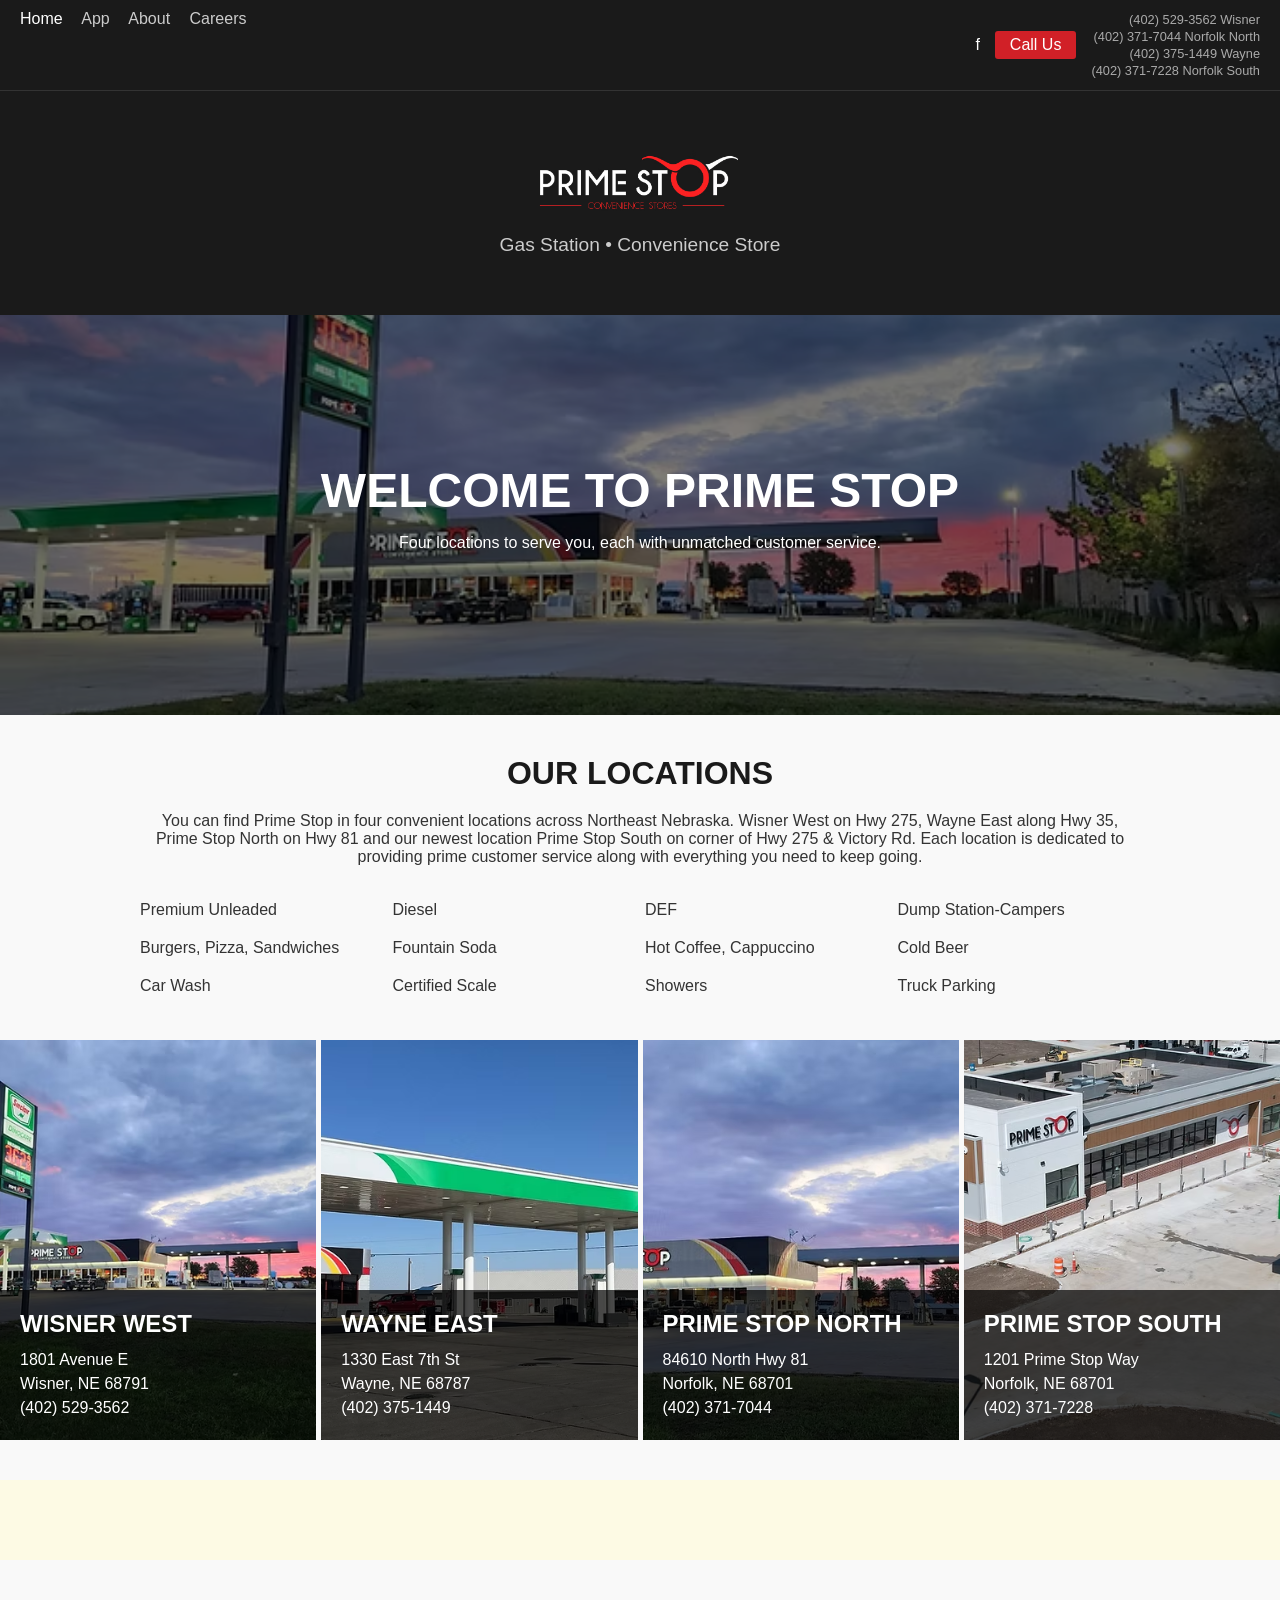
==== index.html @ 2179f8b3 "Created Prime Stop MockUp V1" ====
<!DOCTYPE html>
<html lang="en">
<head>
    <meta charset="UTF-8">
    <meta name="viewport" content="width=device-width, initial-scale=1.0">
    <title>Prime Stop - Home</title>
    <link rel="stylesheet" href="index.css">
</head>
<body>
    <header>
        <div class="nav-container">
            <nav class="nav-links">
                <a href="index.html" class="active">Home</a>
                <a href="app.html">App</a>
                <a href="About.html">About</a>
                <a href="Careers.html">Careers</a>
            </nav>
            <div class="nav-right">
                <a href="#" class="social-icon">f</a>
                <a href="#" class="btn-call">Call Us</a>
                <div class="phone-numbers">
                    <p>(402) 529-3562 Wisner</p>
                    <p>(402) 371-7044 Norfolk North</p>
                    <p>(402) 375-1449 Wayne</p>
                    <p>(402) 371-7228 Norfolk South</p>
                </div>
            </div>
        </div>
        <div class="logo-container">
            <img src="logo.avif" alt="Prime Stop Logo" class="logo">
            <p>Gas Station • Convenience Store</p>
        </div>
    </header>

    <main>
        <section class="hero" style="background-image: url('careersSinclarPrime.avif');">
            <div class="hero-content">
                <h1>WELCOME TO PRIME STOP</h1>
                <p>Four locations to serve you, each with unmatched customer service.</p>
            </div>
        </section>

        <section class="locations-intro">
            <h2>OUR LOCATIONS</h2>
            <p>You can find Prime Stop in four convenient locations across Northeast Nebraska. Wisner West on Hwy 275, Wayne East along Hwy 35, Prime Stop North on Hwy 81 and our newest location Prime Stop South on corner of Hwy 275 & Victory Rd. Each location is dedicated to providing prime customer service along with everything you need to keep going.</p>
            
            <ul class="services-list">
                <li>Premium Unleaded</li>
                <li>Diesel</li>
                <li>DEF</li>
                <li>Dump Station-Campers</li>
                <li>Burgers, Pizza, Sandwiches</li>
                <li>Fountain Soda</li>
                <li>Hot Coffee, Cappuccino</li>
                <li>Cold Beer</li>
                <li>Car Wash</li>
                <li>Certified Scale</li>
                <li>Showers</li>
                <li>Truck Parking</li>
            </ul>
        </section>

        <section class="location-cards">
            <div class="card" style="background-image: url('careersSinclarPrime.avif');">
                <div class="card-info">
                    <h3>WISNER WEST</h3>
                    <p>1801 Avenue E<br>Wisner, NE 68791<br>(402) 529-3562</p>
                </div>
            </div>
            <div class="card" style="background-image: url('wayneeast.avif');">
                <div class="card-info">
                    <h3>WAYNE EAST</h3>
                    <p>1330 East 7th St<br>Wayne, NE 68787<br>(402) 375-1449</p>
                </div>
            </div>
            <div class="card" style="background-image: url('primestopNorth.avif');">
                <div class="card-info">
                    <h3>PRIME STOP NORTH</h3>
                    <p>84610 North Hwy 81<br>Norfolk, NE 68701<br>(402) 371-7044</p>
                </div>
            </div>
            <div class="card" style="background-image: url('primestopsouth.avif');">
                <div class="card-info">
                    <h3>PRIME STOP SOUTH</h3>
                    <p>1201 Prime Stop Way<br>Norfolk, NE 68701<br>(402) 371-7228</p>
                </div>
            </div>
        </section>

        <section class="specials">
---- index.css ----
/* Global Styles */
body, html {
    margin: 0; padding: 0;
    font-family: Arial, sans-serif;
    color: #333; background-color: #f9f9f9;
}
a { text-decoration: none; color: inherit; }

/* Header & Nav */
header { background-color: #1a1a1a; color: white; }
.nav-container { display: flex; justify-content: space-between; padding: 10px 20px; border-bottom: 1px solid #333; }
.nav-links a { margin-right: 15px; color: #ccc; }
.nav-links a.active, .nav-links a:hover { color: white; }
.nav-right { display: flex; align-items: center; gap: 15px; }
.btn-call { background-color: #d12027; padding: 5px 15px; color: white; border-radius: 3px; }
.phone-numbers { font-size: 0.8rem; text-align: right; color: #aaa; }
.phone-numbers p { margin: 2px 0; }
.logo-container { text-align: center; padding: 40px 20px; }
.logo { max-width: 300px; }
.logo-container p { font-size: 1.2rem; margin-top: 10px; color: #ccc; }

/* Hero Section */
.hero { background-size: cover; background-position: center; height: 400px; display: flex; align-items: center; justify-content: center; text-align: center; color: white; position: relative; }
.hero::before { content: ""; position: absolute; top: 0; left: 0; right: 0; bottom: 0; background: rgba(0,0,0,0.5); }
.hero-content { position: relative; z-index: 1; }
.hero-content h1 { font-size: 3rem; margin: 0; }

/* Main Content */
.locations-intro, .specials { max-width: 1000px; margin: 40px auto; padding: 0 20px; text-align: center; }
.locations-intro h2, .specials h2 { font-size: 2rem; color: #1a1a1a; margin-bottom: 20px; }
.services-list { display: grid; grid-template-columns: repeat(4, 1fr); gap: 10px; list-style-type: none; padding: 0; margin-top: 30px; text-align: left; }
.services-list li { padding: 5px 0; }

/* Location Cards */
.location-cards { display: grid; grid-template-columns: repeat(4, 1fr); gap: 5px; height: 400px; }
.card { background-size: cover; background-position: center; position: relative; display: flex; align-items: flex-end; color: white; }
.card-info { background: rgba(0,0,0,0.7); width: 100%; padding: 20px; box-sizing: border-box; }
.card-info h3 { margin: 0 0 10px 0; font-size: 1.5rem; }
.card-info p { margin: 0; line-height: 1.5; }

/* Specials & Footer */
.specials { background-color: #fdfae4; padding: 40px 20px; max-width: 100%; }
.specials h3 { font-size: 2rem; margin-top: 30px; }
.full-width-img { width: 100%; display: block; }

footer { background-color: #222; color: #ccc; text-align: center; padding: 40px 20px; }
.footer-logo { max-width: 200px; margin-bottom: 20px; }
.footer-links { margin: 20px 0; }
.footer-links a { color: white; margin: 0 10px; }
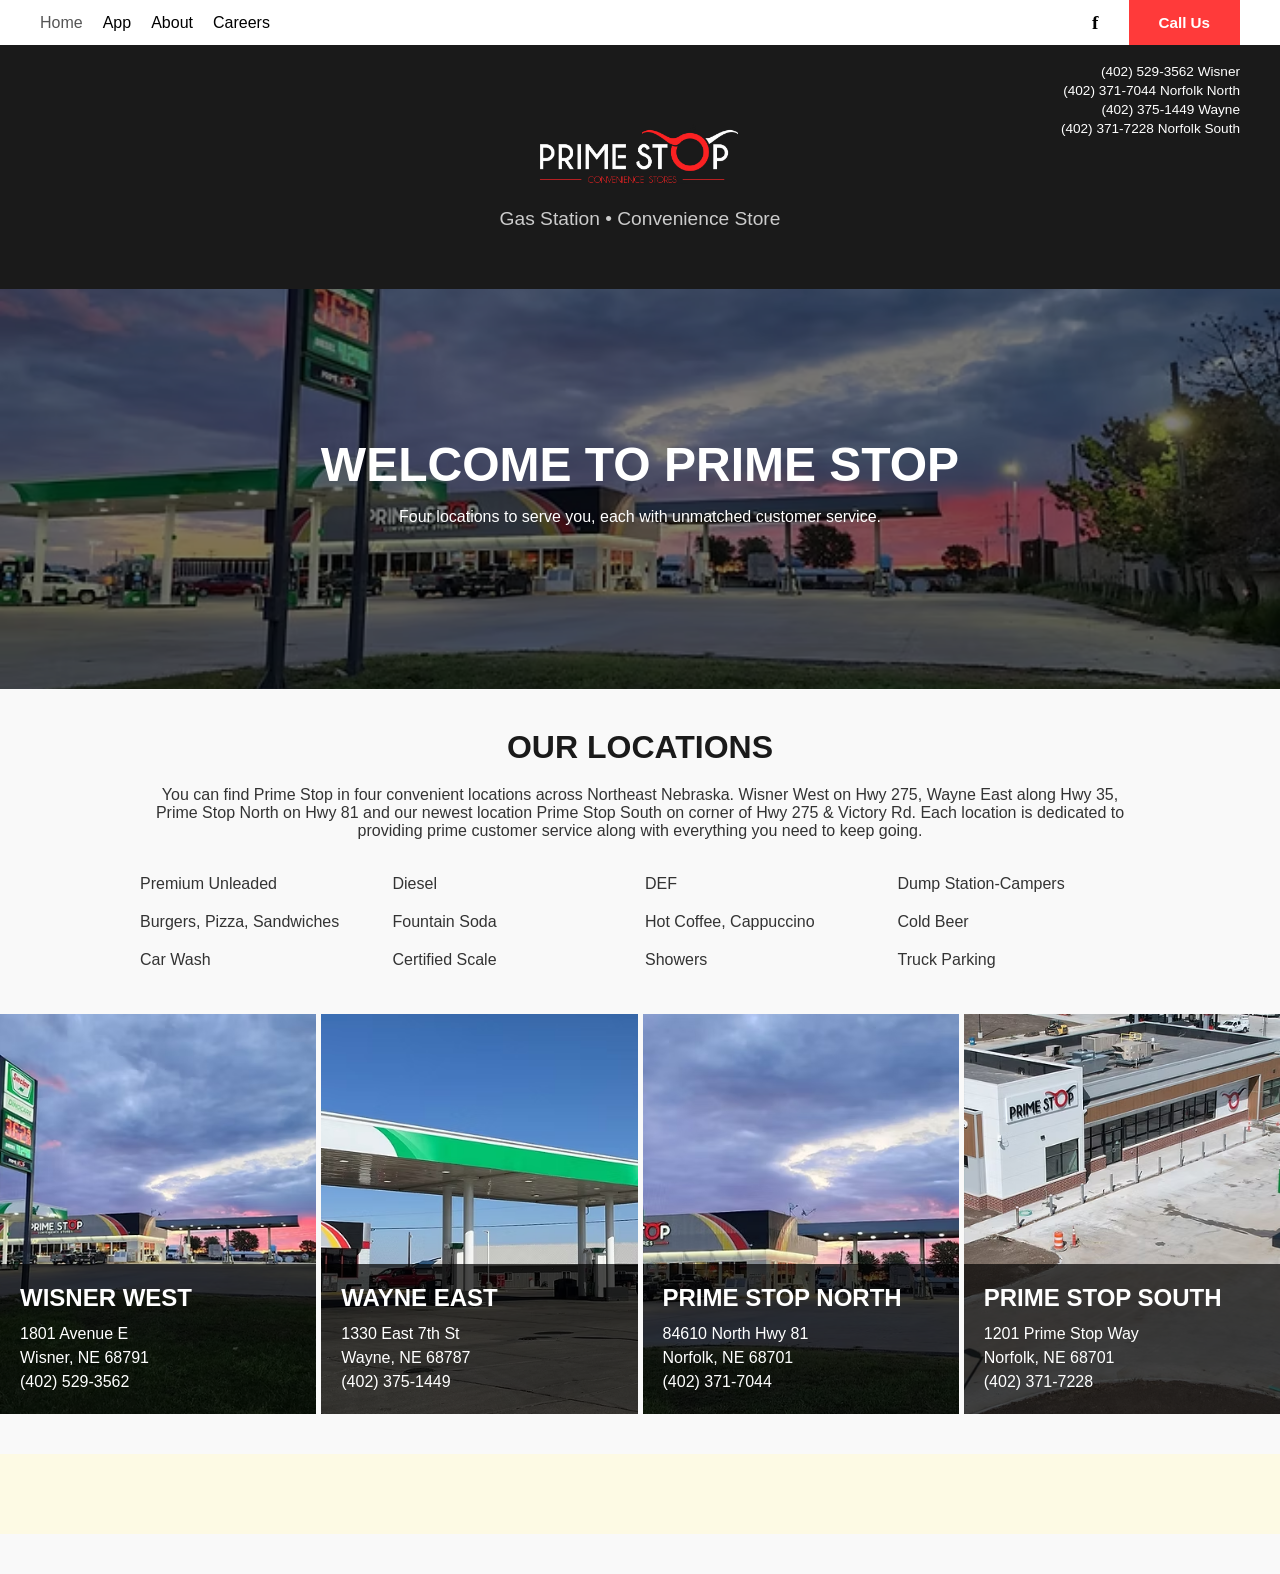
==== commit 4c66d3ba: "Made the nav match the website properly" ====
--- a/index.html
+++ b/index.html
@@ -1,31 +1,17 @@
 <!DOCTYPE html>
 <html lang="en">
+
 <head>
     <meta charset="UTF-8">
     <meta name="viewport" content="width=device-width, initial-scale=1.0">
     <title>Prime Stop - Home</title>
     <link rel="stylesheet" href="index.css">
+    <script src="nav.js"></script>
 </head>
+
 <body>
     <header>
-        <div class="nav-container">
-            <nav class="nav-links">
-                <a href="index.html" class="active">Home</a>
-                <a href="app.html">App</a>
-                <a href="About.html">About</a>
-                <a href="Careers.html">Careers</a>
-            </nav>
-            <div class="nav-right">
-                <a href="#" class="social-icon">f</a>
-                <a href="#" class="btn-call">Call Us</a>
-                <div class="phone-numbers">
-                    <p>(402) 529-3562 Wisner</p>
-                    <p>(402) 371-7044 Norfolk North</p>
-                    <p>(402) 375-1449 Wayne</p>
-                    <p>(402) 371-7228 Norfolk South</p>
-                </div>
-            </div>
-        </div>
+        <div id="nav-placeholder"></div>
         <div class="logo-container">
             <img src="logo.avif" alt="Prime Stop Logo" class="logo">
             <p>Gas Station • Convenience Store</p>
@@ -42,8 +28,11 @@
 
         <section class="locations-intro">
             <h2>OUR LOCATIONS</h2>
-            <p>You can find Prime Stop in four convenient locations across Northeast Nebraska. Wisner West on Hwy 275, Wayne East along Hwy 35, Prime Stop North on Hwy 81 and our newest location Prime Stop South on corner of Hwy 275 & Victory Rd. Each location is dedicated to providing prime customer service along with everything you need to keep going.</p>
-            
+            <p>You can find Prime Stop in four convenient locations across Northeast Nebraska. Wisner West on Hwy 275,
+                Wayne East along Hwy 35, Prime Stop North on Hwy 81 and our newest location Prime Stop South on corner
+                of Hwy 275 & Victory Rd. Each location is dedicated to providing prime customer service along with
+                everything you need to keep going.</p>
+
             <ul class="services-list">
                 <li>Premium Unleaded</li>
                 <li>Diesel</li>
--- a/index.css
+++ b/index.css
@@ -8,14 +8,41 @@
 
 /* Header & Nav */
 header { background-color: #1a1a1a; color: white; }
-.nav-container { display: flex; justify-content: space-between; padding: 10px 20px; border-bottom: 1px solid #333; }
-.nav-links a { margin-right: 15px; color: #ccc; }
-.nav-links a.active, .nav-links a:hover { color: white; }
-.nav-right { display: flex; align-items: center; gap: 15px; }
-.btn-call { background-color: #d12027; padding: 5px 15px; color: white; border-radius: 3px; }
-.phone-numbers { font-size: 0.8rem; text-align: right; color: #aaa; }
-.phone-numbers p { margin: 2px 0; }
-.logo-container { text-align: center; padding: 40px 20px; }
+.nav-container { 
+    display: flex; 
+    justify-content: space-between; 
+    padding: 0 40px; 
+    background-color: #fff;
+    position: relative;
+    align-items: stretch;
+    min-height: 45px;
+}
+.nav-links { display: flex; align-items: center; }
+.nav-links a { margin-right: 20px; color: #000; font-size: 1rem; }
+.nav-links a.active, .nav-links a:hover { color: #555; }
+.nav-right { display: flex; align-items: stretch; gap: 30px; }
+.social-icon { color: #000; font-weight: bold; font-family: serif; font-size: 1.2rem; display: flex; align-items: center;}
+.btn-call { 
+    background-color: #ff3a3a; 
+    padding: 0 30px; 
+    color: white; 
+    border-radius: 0; 
+    display: flex; 
+    align-items: center; 
+    font-size: 0.95rem; 
+    font-weight: bold;
+}
+.phone-numbers { 
+    position: absolute; 
+    top: 100%; 
+    right: 40px; 
+    text-align: right; 
+    font-size: 0.85rem;
+    margin-top: 15px;
+    z-index: 10;
+}
+.phone-numbers p { margin: 4px 0; color: #fff; }
+.logo-container { text-align: center; padding: 60px 20px 40px 20px; }
 .logo { max-width: 300px; }
 .logo-container p { font-size: 1.2rem; margin-top: 10px; color: #ccc; }
 
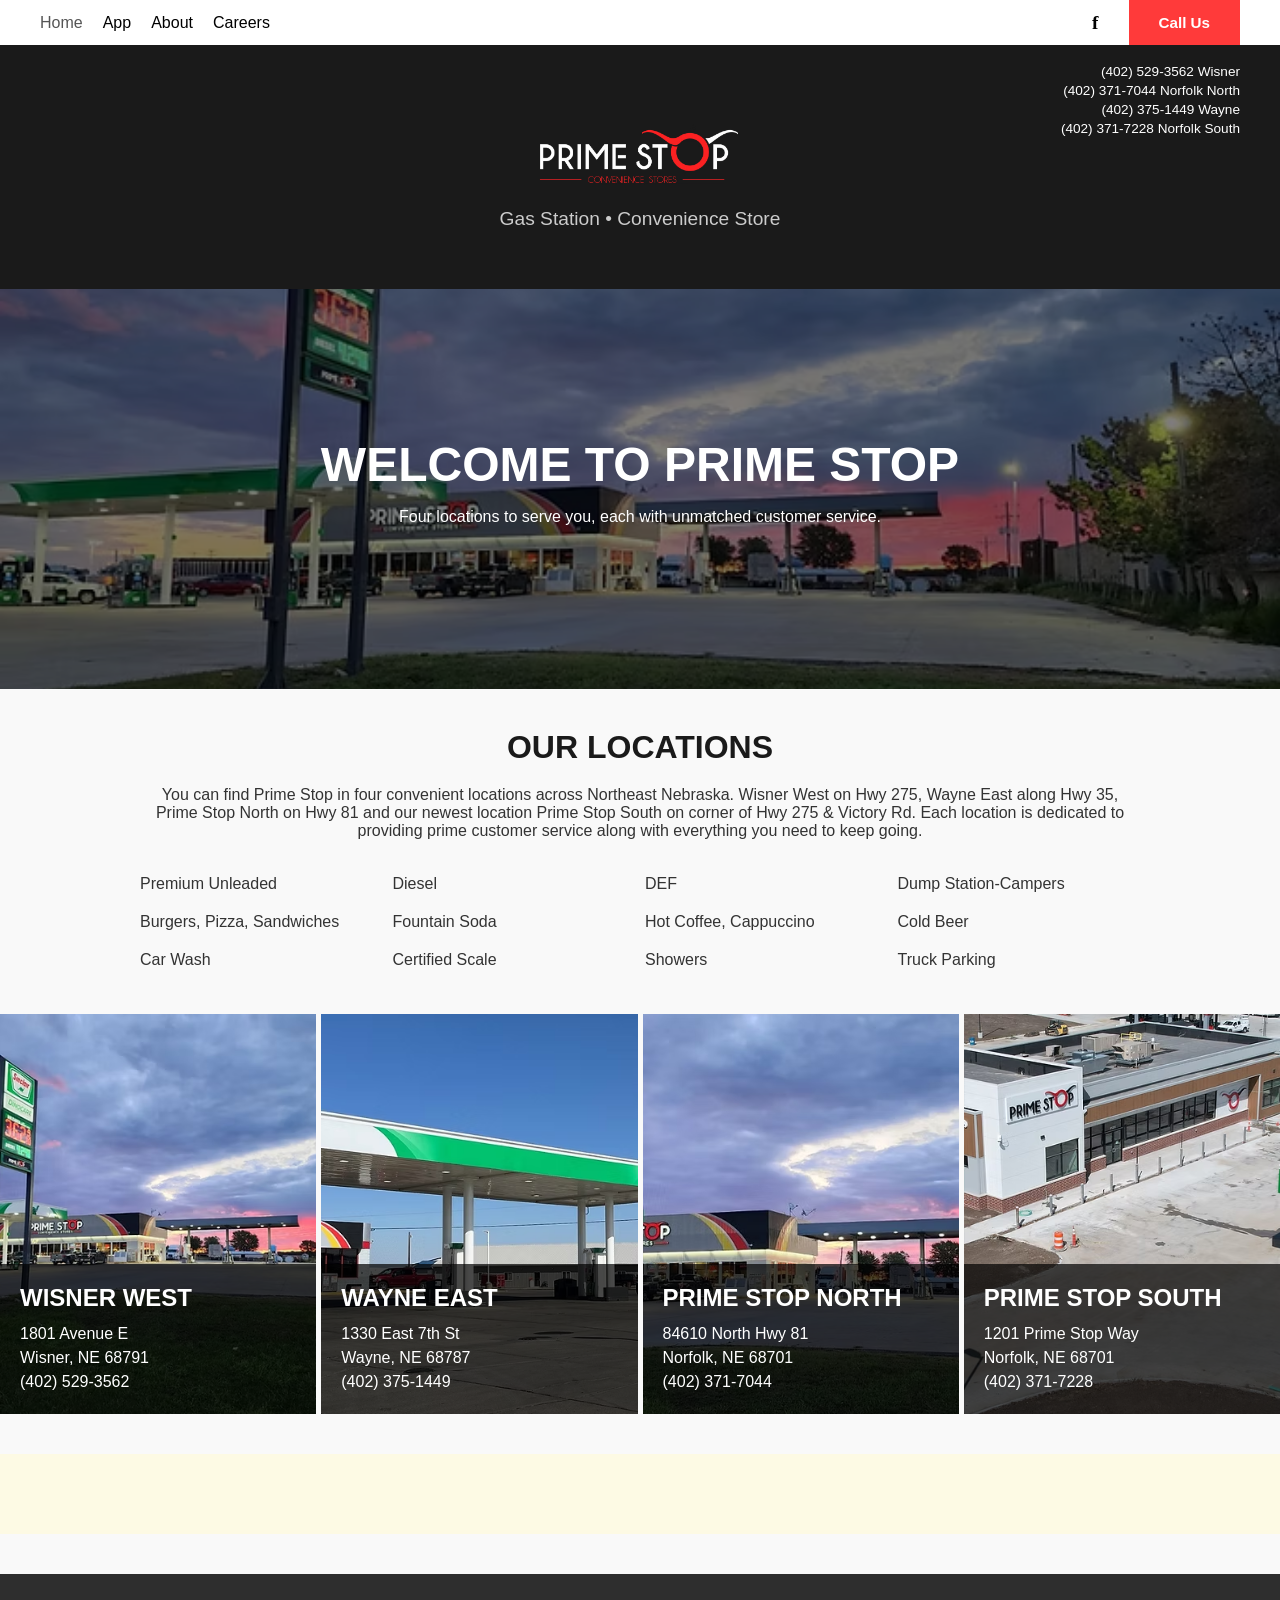
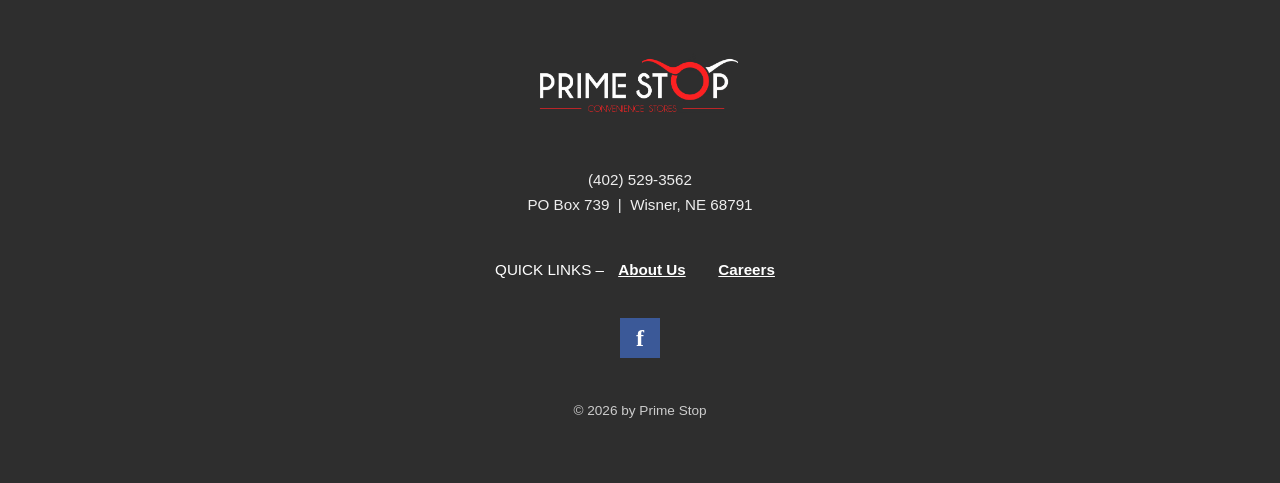
==== commit 8e98bf03: "added footer" ====
--- a/index.html
+++ b/index.html
@@ -7,6 +7,7 @@
     <title>Prime Stop - Home</title>
     <link rel="stylesheet" href="index.css">
     <script src="nav.js"></script>
+    <script src="footer.js"></script>
 </head>
 
 <body>
--- a/index.css
+++ b/index.css
@@ -70,7 +70,27 @@
 .specials h3 { font-size: 2rem; margin-top: 30px; }
 .full-width-img { width: 100%; display: block; }
 
-footer { background-color: #222; color: #ccc; text-align: center; padding: 40px 20px; }
-.footer-logo { max-width: 200px; margin-bottom: 20px; }
-.footer-links { margin: 20px 0; }
-.footer-links a { color: white; margin: 0 10px; }+footer.site-footer { background-color: #2e2e2e; color: #fff; text-align: center; padding: 60px 20px; font-size: 0.95rem; }
+.footer-content { max-width: 800px; margin: 0 auto; display: flex; flex-direction: column; align-items: center; }
+.footer-logo { max-width: 300px; margin-bottom: 40px; }
+.footer-contact { margin-bottom: 40px; }
+.footer-contact p { margin: 8px 0; color: #eee; }
+.footer-links { margin-bottom: 40px; }
+.footer-links a { color: #fff; margin: 0 10px; text-decoration: underline; font-weight: bold; }
+.footer-social { margin-bottom: 40px; }
+.social-icon-footer { 
+    display: inline-flex; 
+    align-items: center; 
+    justify-content: center; 
+    background-color: #3b5998;
+    color: white; 
+    width: 40px; 
+    height: 40px; 
+    font-weight: bold; 
+    font-size: 1.5rem; 
+    text-decoration: none; 
+    font-family: serif; 
+}
+.footer-copyright { margin: 5px 0; font-size: 0.85rem; color: #ccc; }
+.footer-credit { margin: 5px 0; font-size: 0.85rem; color: #ccc; }
+.footer-credit a { color: #fff; text-decoration: underline; }
